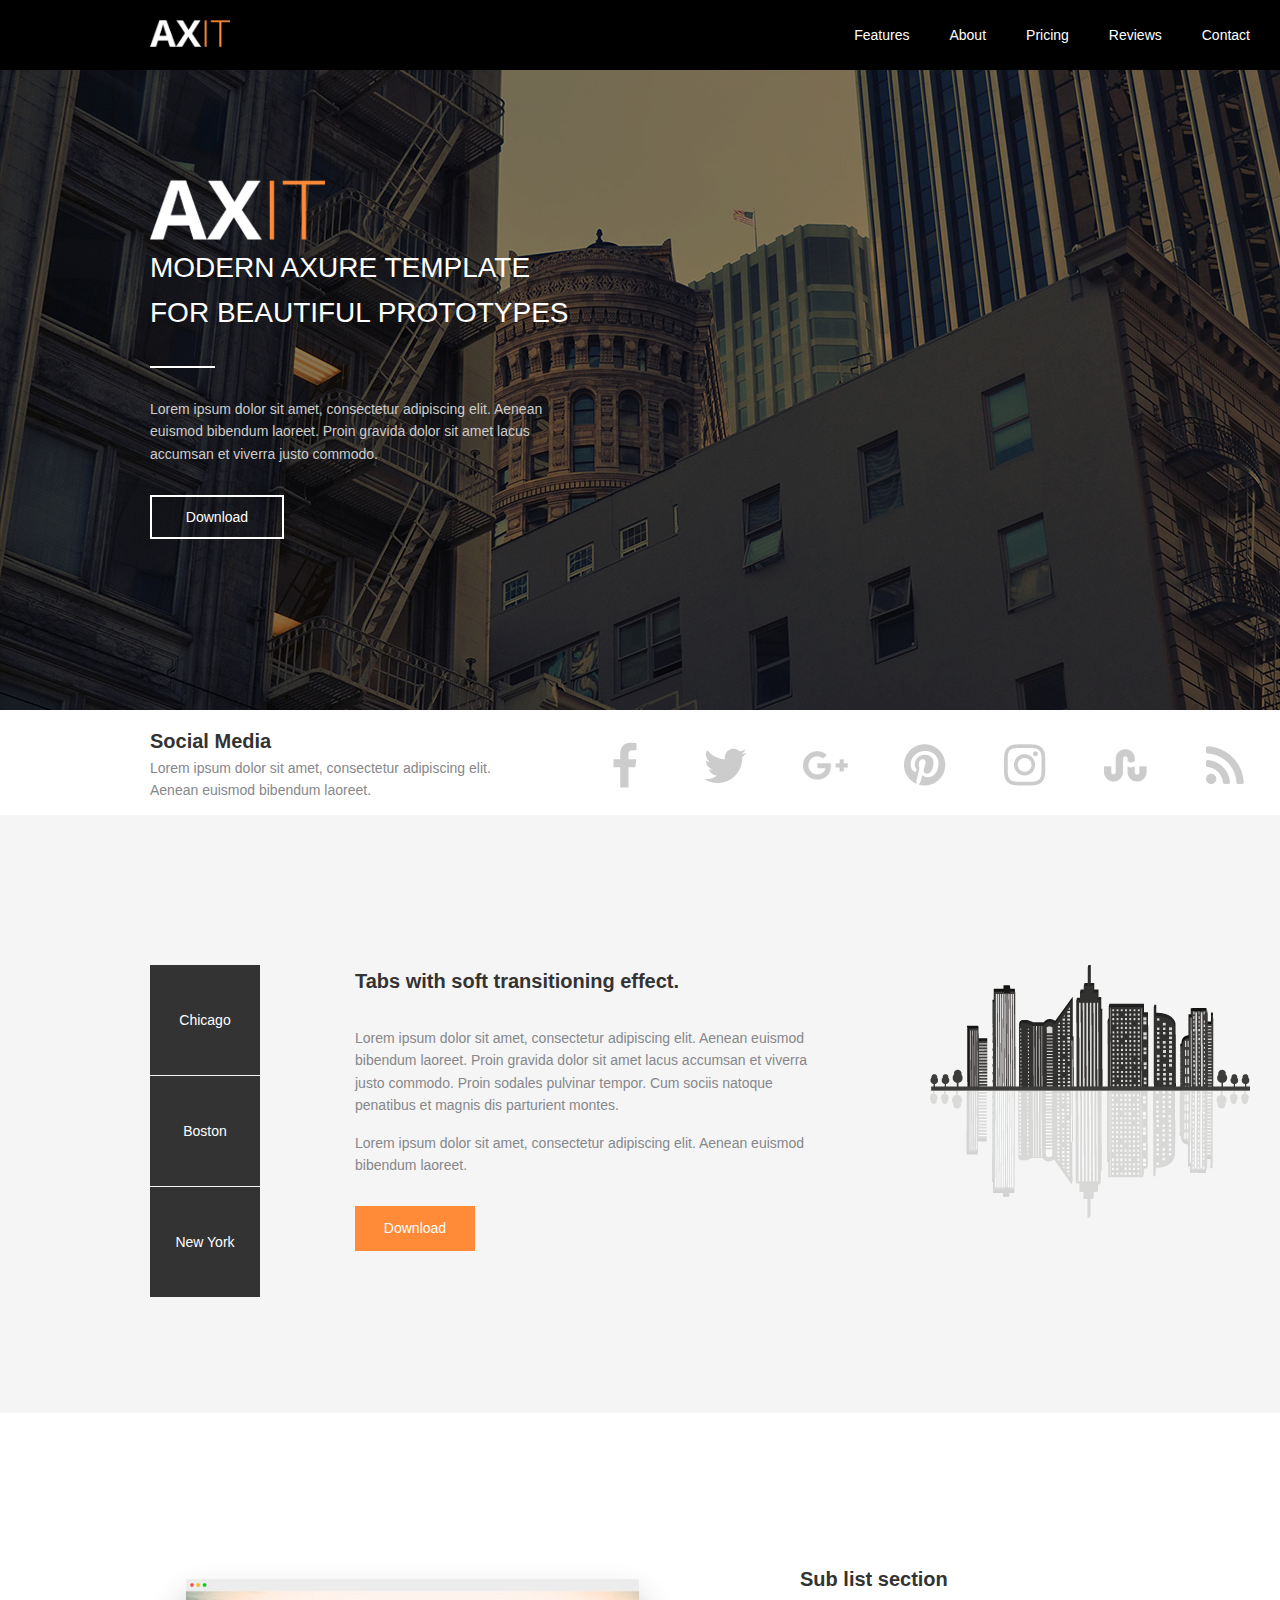
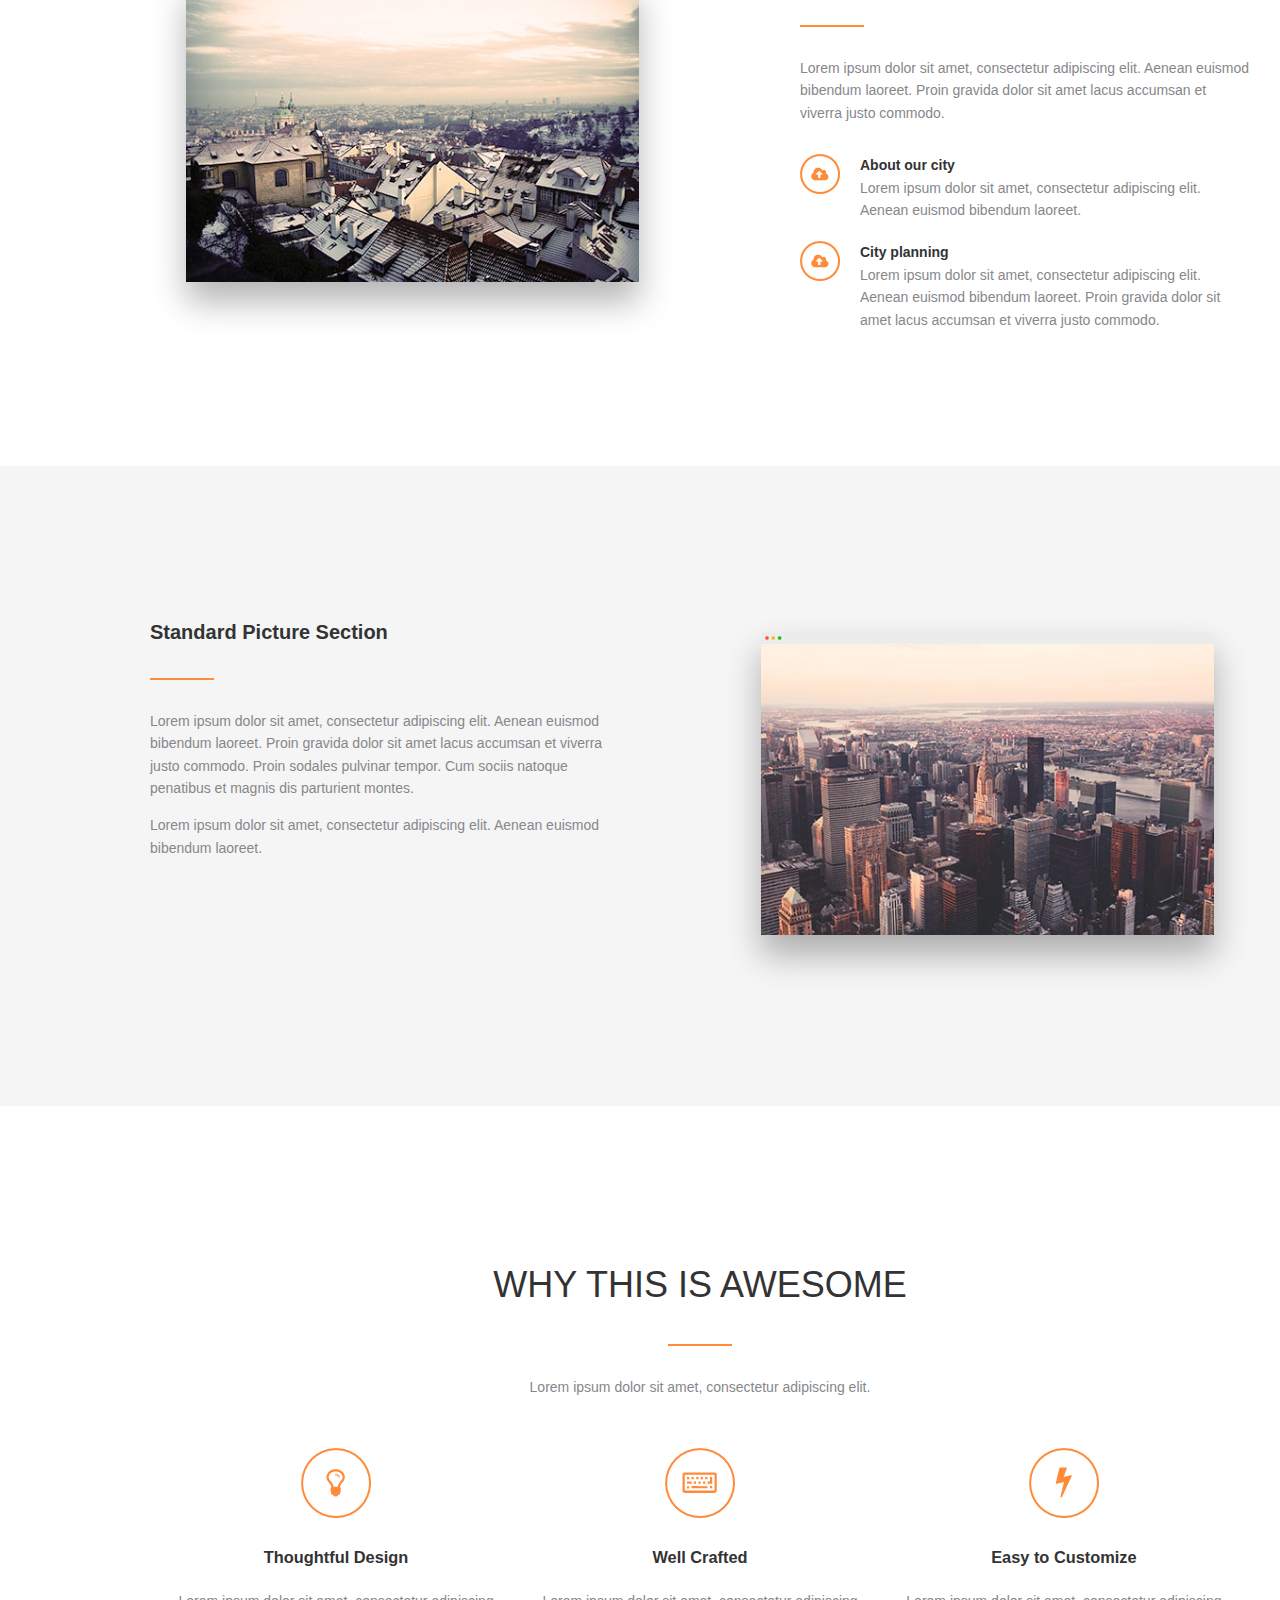
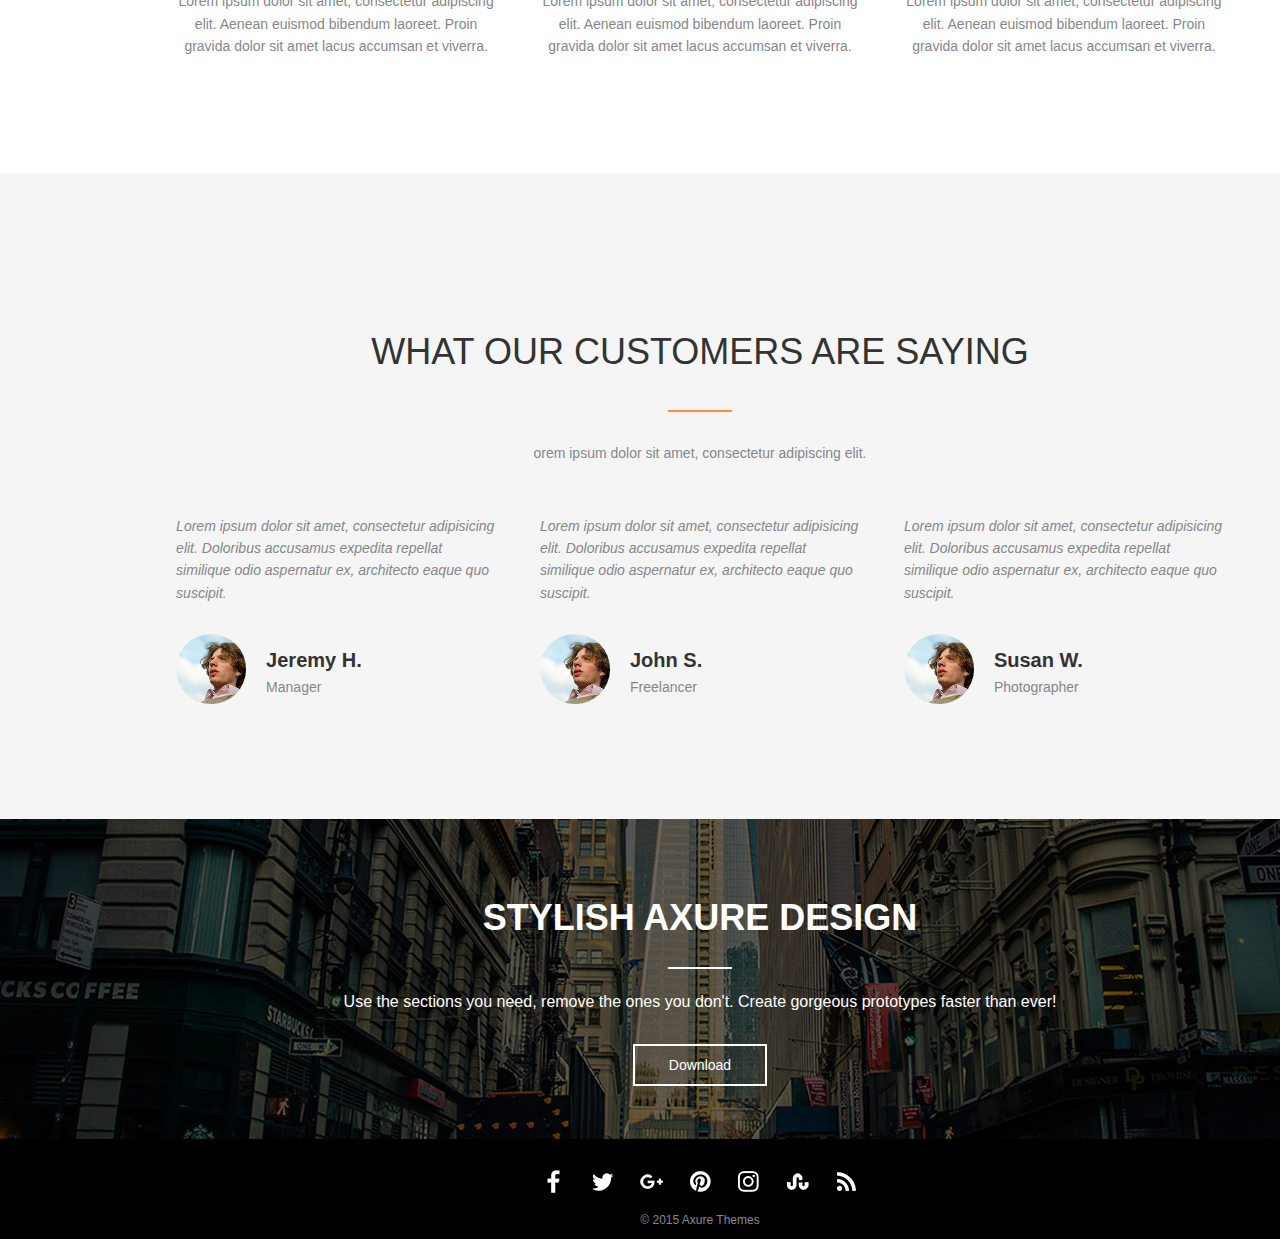
==== index.html @ 286c84bb "新增檔案" ====
<!DOCTYPE html>
<html>
<head>
	<meta charset="utf-8">
	<meta http-equiv="X-UA-Compatible" content="IE=edge">
	<title>MODERN AXURE TEMPLATE</title>
	<link rel="stylesheet" href="css/style.css">
</head>
<body>
	
	<div class="wrapper"><!-- 最外層包裝 開始 -->
		
		<!-- 天長條 -->
		<div class="top">
			<img src="img/logo.png" alt="">
			<ul>
				<li><a href="#">Features</a></li>
				<li><a href="#">About</a></li>
				<li><a href="#">Pricing</a></li>
				<li><a href="#">Reviews</a></li>
				<li><a href="#">Contact</a></li>
			</ul>
		</div>
		
		<!-- 主視覺大圖 -->
		<div class="header">
			<img src="img/logo.png" alt="">
			<h1>MODERN AXURE TEMPLATE<br>FOR BEAUTIFUL PROTOTYPES</h1>
			<span></span>
			<p>Lorem ipsum dolor sit amet, consectetur adipiscing elit. Aenean<br> euismod bibendum laoreet. Proin gravida dolor sit amet lacus<br> accumsan et viverra justo commodo.</p>
			<a href="#">Download</a>
		</div>
		
		<!-- 社群網站區塊 -->
		<div class="socialMedia">
			<ul>
				<li class="media1"><a href="#"></a></li>
				<li class="media2"><a href="#"></a></li>
				<li class="media3"><a href="#"></a></li>
				<li class="media4"><a href="#"></a></li>
				<li class="media5"><a href="#"></a></li>
				<li class="media6"><a href="#"></a></li>
				<li class="media7"><a href="#"></a></li>
			</ul>
			<h3>Social Media</h3>
			<p>Lorem ipsum dolor sit amet, consectetur adipiscing elit.<br> Aenean euismod bibendum laoreet.</p>
		</div>
		
		<!-- 內容區塊 1 -->
		<div class="area1">
			<ul>
				<li><a href="#">Chicago</a></li>
				<li><a href="#">Boston</a></li>
				<li><a href="#">New York</a></li>
			</ul>
			<div class="area1-text">
				<h3>Tabs with soft transitioning effect.</h3>
				<p>Lorem ipsum dolor sit amet, consectetur adipiscing elit. Aenean euismod bibendum laoreet. Proin gravida dolor sit amet lacus accumsan et viverra justo commodo. Proin sodales pulvinar tempor. Cum sociis natoque penatibus et magnis dis parturient montes.</p>
				<p>Lorem ipsum dolor sit amet, consectetur adipiscing elit. Aenean euismod bibendum laoreet.</p>
				<a href="#">Download</a>
			</div>
			<img src="img/city_img.png" alt="">
		</div>
		
		<!-- 內容區塊 2 -->
		<div class="area2">
			<img src="img/pic01.png" alt="">
			<div class="area2-text">
				<h3>Sub list section</h3>
				<span class="orangeLine"></span>
				<p>Lorem ipsum dolor sit amet, consectetur adipiscing elit. Aenean euismod bibendum laoreet. Proin gravida dolor sit amet lacus accumsan et viverra justo commodo.</p>
				<ul>
					<li>
						<h4>About our city</h4>
						<p>Lorem ipsum dolor sit amet, consectetur adipiscing elit. Aenean euismod bibendum laoreet.</p>
					</li>
					<li>
						<h4>City planning</h4>
						<p>Lorem ipsum dolor sit amet, consectetur adipiscing elit. Aenean euismod bibendum laoreet. Proin gravida dolor sit amet lacus accumsan et viverra justo commodo.</p>
					</li>
				</ul>
			</div>
		</div>

		<!-- 內容區塊 3 -->
		<div class="area3">
			<div class="area3-text">
				<h3>Standard Picture Section</h3>
				<span class="orangeLine"></span>
				<p>Lorem ipsum dolor sit amet, consectetur adipiscing elit. Aenean euismod bibendum laoreet. Proin gravida dolor sit amet lacus accumsan et viverra justo commodo. Proin sodales pulvinar tempor. Cum sociis natoque penatibus et magnis dis parturient montes.</p>
				<p>Lorem ipsum dolor sit amet, consectetur adipiscing elit. Aenean euismod bibendum laoreet.</p>
			</div>
			<img src="img/pic02.png" alt="">
		</div>

		<!-- 內容區塊 4 -->
		<div class="area4">
			<h2>WHY THIS IS AWESOME</h2>
			<span class="orangeLine"></span>
			<p>Lorem ipsum dolor sit amet, consectetur adipiscing elit.</p>
			<ul>
				<li>
					<img src="img/icon02.png" alt="">
					<h3>Thoughtful Design</h3>
					<p>Lorem ipsum dolor sit amet, consectetur adipiscing elit. Aenean euismod bibendum laoreet. Proin gravida dolor sit amet lacus accumsan et viverra.</p>
				</li>
				<li>
					<img src="img/icon03.png" alt="">
					<h3>Well Crafted</h3>
					<p>Lorem ipsum dolor sit amet, consectetur adipiscing elit. Aenean euismod bibendum laoreet. Proin gravida dolor sit amet lacus accumsan et viverra.</p>
				</li>
				<li>
					<img src="img/icon04.png" alt="">
					<h3>Easy to Customize</h3>
					<p>Lorem ipsum dolor sit amet, consectetur adipiscing elit. Aenean euismod bibendum laoreet. Proin gravida dolor sit amet lacus accumsan et viverra.</p>
				</li>
			</ul>
		</div>

		<!-- 內容區塊 5 -->
		<div class="area5">
			<h2>WHAT OUR CUSTOMERS ARE SAYING</h2>
			<span class="orangeLine"></span>
			<b>orem ipsum dolor sit amet, consectetur adipiscing elit.</b>
			<ul>
				<li>
					<p>Lorem ipsum dolor sit amet, consectetur adipisicing elit. Doloribus accusamus expedita repellat similique 
odio aspernatur ex, architecto eaque quo suscipit.</p>
					<img src="img/man.png" alt="">
					<h3>Jeremy H.</h3>
					<span>Manager</span>
				</li>
				<li>
					<p>Lorem ipsum dolor sit amet, consectetur adipisicing elit. Doloribus accusamus expedita repellat similique 
odio aspernatur ex, architecto eaque quo suscipit.</p>
					<img src="img/man.png" alt="">
					<h3>John S.</h3>
					<span>Freelancer</span>
				</li>
				<li>
					<p>Lorem ipsum dolor sit amet, consectetur adipisicing elit. Doloribus accusamus expedita repellat similique 
odio aspernatur ex, architecto eaque quo suscipit.</p>
					<img src="img/man.png" alt="">
					<h3>Susan W.</h3>
					<span>Photographer</span>
				</li>
			</ul>
		</div>

		<!-- 下方圖片背景區 -->
		<div class="down">
			<h2>STYLISH AXURE DESIGN</h2>
			<span></span>
			<p>Use the sections you need, remove the ones you don't.  Create gorgeous prototypes faster than ever!</p>
			<a href="#">Download</a>
		</div>

		<!-- 頁尾 -->
		<div class="footer">
			<ul>
				<li class="media1"><a href="#"></a></li>
				<li class="media2"><a href="#"></a></li>
				<li class="media3"><a href="#"></a></li>
				<li class="media4"><a href="#"></a></li>
				<li class="media5"><a href="#"></a></li>
				<li class="media6"><a href="#"></a></li>
				<li class="media7"><a href="#"></a></li>
			</ul>
			<p>© 2015 Axure Themes</p>
		</div>

	</div><!-- 最外層包裝 結束 -->

</body>
</html>
---- css/style.css ----
@import url('reset.css');

body{
	font-family: Arial;
	font-size: 14px;
	color: #86878b;
	line-height: 1.6;
	background-image: url(../img/html_bg.png);
}

a{
	text-decoration: none;
}

.orangeLine{
	display: block;
	width: 64px;
	height: 2px;
	background-color: #ff8b38;
}

.wrapper{
	width: 1400px;
	margin-left: auto;
	margin-right: auto;
	background-color: #fff;
}

/*------------- 天長條 --------------*/
.top{
	background-color: #000;
	height: 70px;
}

.top img{
	width: 80px;
	float: left;

	margin-top: 20px;
	margin-left: 150px;
}

.top ul{
	float: right;
	margin-right: 130px;
}

.top li{
	float: left;
}

.top li a{
	color: white;
	display: block;
	line-height: 70px;
	padding: 0 20px;
}

.top li a:hover{
	color: #ff8b38;
}

/*------------- 主視覺大圖 --------------*/
.header{
	background-image: url(../img/main_bg.png);
	height: 640px;
}

.header img{
	margin-top: 110px;
	margin-left: 150px;
}

.header h1{
	color: white;
	margin-left: 150px;
	font-weight: normal;
}

.header span{
	display: block;
	width: 65px;
	height: 2px;
	background-color: #fff;
	margin-left: 150px;

	margin-top: 30px;
	margin-bottom: 30px;
}

.header p{
	color: #ccc;
	margin-left: 150px;
	margin-bottom: 30px;
}

.header a{
	display: block;
	margin-left: 150px;
	line-height: 40px;
	width: 130px;
	color: white;
	text-align: center;
	border: 2px solid white;
}

.header a:hover{
	background-color: #fff;
	color: #000;
}

/*------------- 社群網站區塊 --------------*/
.socialMedia{
	height: 105px;
	padding: 0 150px;
}

.socialMedia h3{
	font-size: 20px;
	color: #333;
	padding-top: 15px;
}

.socialMedia p{}

.socialMedia ul{
	float: right;
	padding-top: 30px;
}

.socialMedia li{
	float: left;
	margin-left: 50px;
}

.socialMedia a{
	display: block;
	width: 50px;
	height: 50px;
	background-image: url(../img/social_media_icons_big.png);
}

.socialMedia .media1 a{ background-position: 0 0; }
.socialMedia .media2 a{ background-position: 0 -50px; }
.socialMedia .media3 a{ background-position: 0 -100px; }
.socialMedia .media4 a{ background-position: 0 -150px; }
.socialMedia .media5 a{ background-position: 0 -200px; }
.socialMedia .media6 a{ background-position: 0 -250px; }
.socialMedia .media7 a{ background-position: 0 -300px; }

.socialMedia .media1 a:hover{ background-position: -50px 0; }
.socialMedia .media2 a:hover{ background-position: -50px -50px; }
.socialMedia .media3 a:hover{ background-position: -50px -100px; }
.socialMedia .media4 a:hover{ background-position: -50px -150px; }
.socialMedia .media5 a:hover{ background-position: -50px -200px; }
.socialMedia .media6 a:hover{ background-position: -50px -250px; }
.socialMedia .media7 a:hover{ background-position: -50px -300px; }

/*------------- 內容區塊 1 --------------*/
.area1{
	background-color: #f5f5f5;
	padding-top: 150px;
	padding-bottom: 115px;
	padding-left: 150px;
	padding-right: 150px;

	overflow: hidden;
}

.area1 ul{
	float: left;
}

.area1 li{
	margin-bottom: 1px;
}

.area1 li a{
	display: block;
	width: 110px;
	height: 110px;
	background-color: #333;
	color: white;
	text-align: center;
	line-height: 110px;
}

.area1 li a:hover{
	background-color: #ff8b38;
}

.area1-text{
	float: left;
	width: 480px;
	margin-left: 95px;
}

.area1-text h3{
	color: #333;
	font-size: 20px;
	margin-bottom: 30px;
}

.area1-text p{
	margin-bottom: 15px;
}

.area1-text a{
	display: block;
	width: 120px;
	height: 45px;
	background-color: #ff8b38;
	color: white;
	text-align: center;
	line-height: 45px;

	margin-top: 30px;
}

.area1-text a:hover{
	background-color: #333;
}

.area1 img{
	float: right;
}

/*------------- 內容區塊 2 --------------*/
.area2{
	padding-top: 150px;
	padding-bottom: 115px;
	padding-left: 150px;
	padding-right: 150px;

	overflow: hidden;
}

.area2 img{
	float: left;
}

.area2-text{
	float: right;
	width: 450px;
}

.area2-text h3{
	color: #333;
	font-size: 20px;
	margin-bottom: 30px;
}

.area2-text p{
	margin-top: 30px;
}

.area2-text ul{
	padding-top: 30px;
}

.area2-text li{
	background-image: url(../img/icon01.png);
	background-repeat: no-repeat;
	padding-left: 60px;
	padding-bottom: 20px;
}

.area2-text h4{
	color: #333;
}

.area2-text li p{
	margin-top: 0;
}

/*------------- 內容區塊 3 --------------*/
.area3{
	background-color: #f5f5f5;
	padding-top: 150px;
	padding-bottom: 115px;
	padding-left: 150px;
	padding-right: 150px;

	overflow: hidden;
}

.area3-text{
	float: left;
	width: 480px;
}

.area3-text h3{
	font-size: 20px;
	color: #333;
	margin-bottom: 30px;
}

.area3-text span{
	margin-bottom: 30px;
}

.area3-text p{
	padding-bottom: 15px;
}

.area3 img{
	float: right;
}

/*------------- 內容區塊 4 --------------*/
.area4{
	padding-top: 150px;
	padding-bottom: 115px;
	padding-left: 150px;
	padding-right: 150px;

	overflow: hidden;
}

.area4 h2{
	text-align: center;
	font-size: 36px;
	font-weight: normal;
	color: #333;
}

.area4 span{
	margin: 30px auto;
}

.area4 p{
	text-align: center;
}

.area4 ul{
	text-align: center;
	padding-top: 50px;
}

.area4 li{
	width: 320px;
	display: inline-block;
	margin: 0 20px;
}

.area4 img{
	margin-bottom: 20px;
}

.area4 h3{
	color: #333;
	margin-bottom: 20px;
}

.area4 p{}

/*------------- 內容區塊 5 --------------*/
.area5{
	background-color: #f5f5f5;
	padding-top: 150px;
	padding-bottom: 115px;
	padding-left: 150px;
	padding-right: 150px;

	overflow: hidden;
}

.area5 h2{
	text-align: center;
	font-size: 36px;
	font-weight: normal;
	color: #333;
}

.area5 .orangeLine{
	margin: 30px auto;
}

.area5 b{
	display: block;
	text-align: center;
	font-weight: normal;
}

.area5 ul{
	text-align: center;
	padding-top: 50px;
}

.area5 li{
	width: 320px;
	display: inline-block;
	margin: 0 20px;
}

.area5 li p{
	text-align: left;
	font-style: italic;
	padding-bottom: 30px;
}

.area5 li img{
	float: left;
	margin-right: 20px;
}

.area5 li h3{
	text-align: left;
	font-size: 20px;
	font-weight: bold;
	color: #333;
	padding-top: 10px;
}

.area5 li span{
	display: block;
	text-align: left;
}

/*------------- 下方圖片背景區 --------------*/
.down{
	background-image: url(../img/down_bg.png);
	height: 320px;
	padding-top: 70px;
	box-sizing: border-box;
}

.down h2{
	font-size: 36px;
	color: white;
	text-align: center;
}

.down span{
	display: block;
	width: 64px;
	height: 2px;
	background-color: #fff;

	margin: 20px auto;
}

.down p{
	font-size: 16px;
	color: white;
	text-align: center;
	padding-bottom: 30px;
}

.down a{
	display: block;
	width: 130px;
	height: 38px;
	border: 2px solid white;
	text-align: center;
	line-height: 38px;
	color: white;
	margin: 0 auto;
}

.down a:hover{
	background-color: #fff;
	color: #333;
}

/*------------- 頁尾 --------------*/
.footer{
	height: 100px;
	background-color: #000;
	box-sizing: border-box;
	padding-top: 30px;
}

.footer ul{
	text-align: center;
	padding-bottom: 10px;
}

.footer li{
	display: inline-block;
	margin: 0 10px;
}

.footer a{
	display: block;
	width: 25px;
	height: 25px;
	background-image: url(../img/social_media_icons_small.png);
}

.footer .media1 a{ background-position: 0 0; }
.footer .media2 a{ background-position: 0 -25px; }
.footer .media3 a{ background-position: 0 -50px; }
.footer .media4 a{ background-position: 0 -75px; }
.footer .media5 a{ background-position: 0 -100px; }
.footer .media6 a{ background-position: 0 -125px; }
.footer .media7 a{ background-position: 0 -150px; }

.footer .media1 a:hover{ background-position: -25px 0; }
.footer .media2 a:hover{ background-position: -25px -25px; }
.footer .media3 a:hover{ background-position: -25px -50px; }
.footer .media4 a:hover{ background-position: -25px -75px; }
.footer .media5 a:hover{ background-position: -25px -100px; }
.footer .media6 a:hover{ background-position: -25px -125px; }
.footer .media7 a:hover{ background-position: -25px -150px; }

.footer p{
	text-align: center;
	font-size: 12px;
}
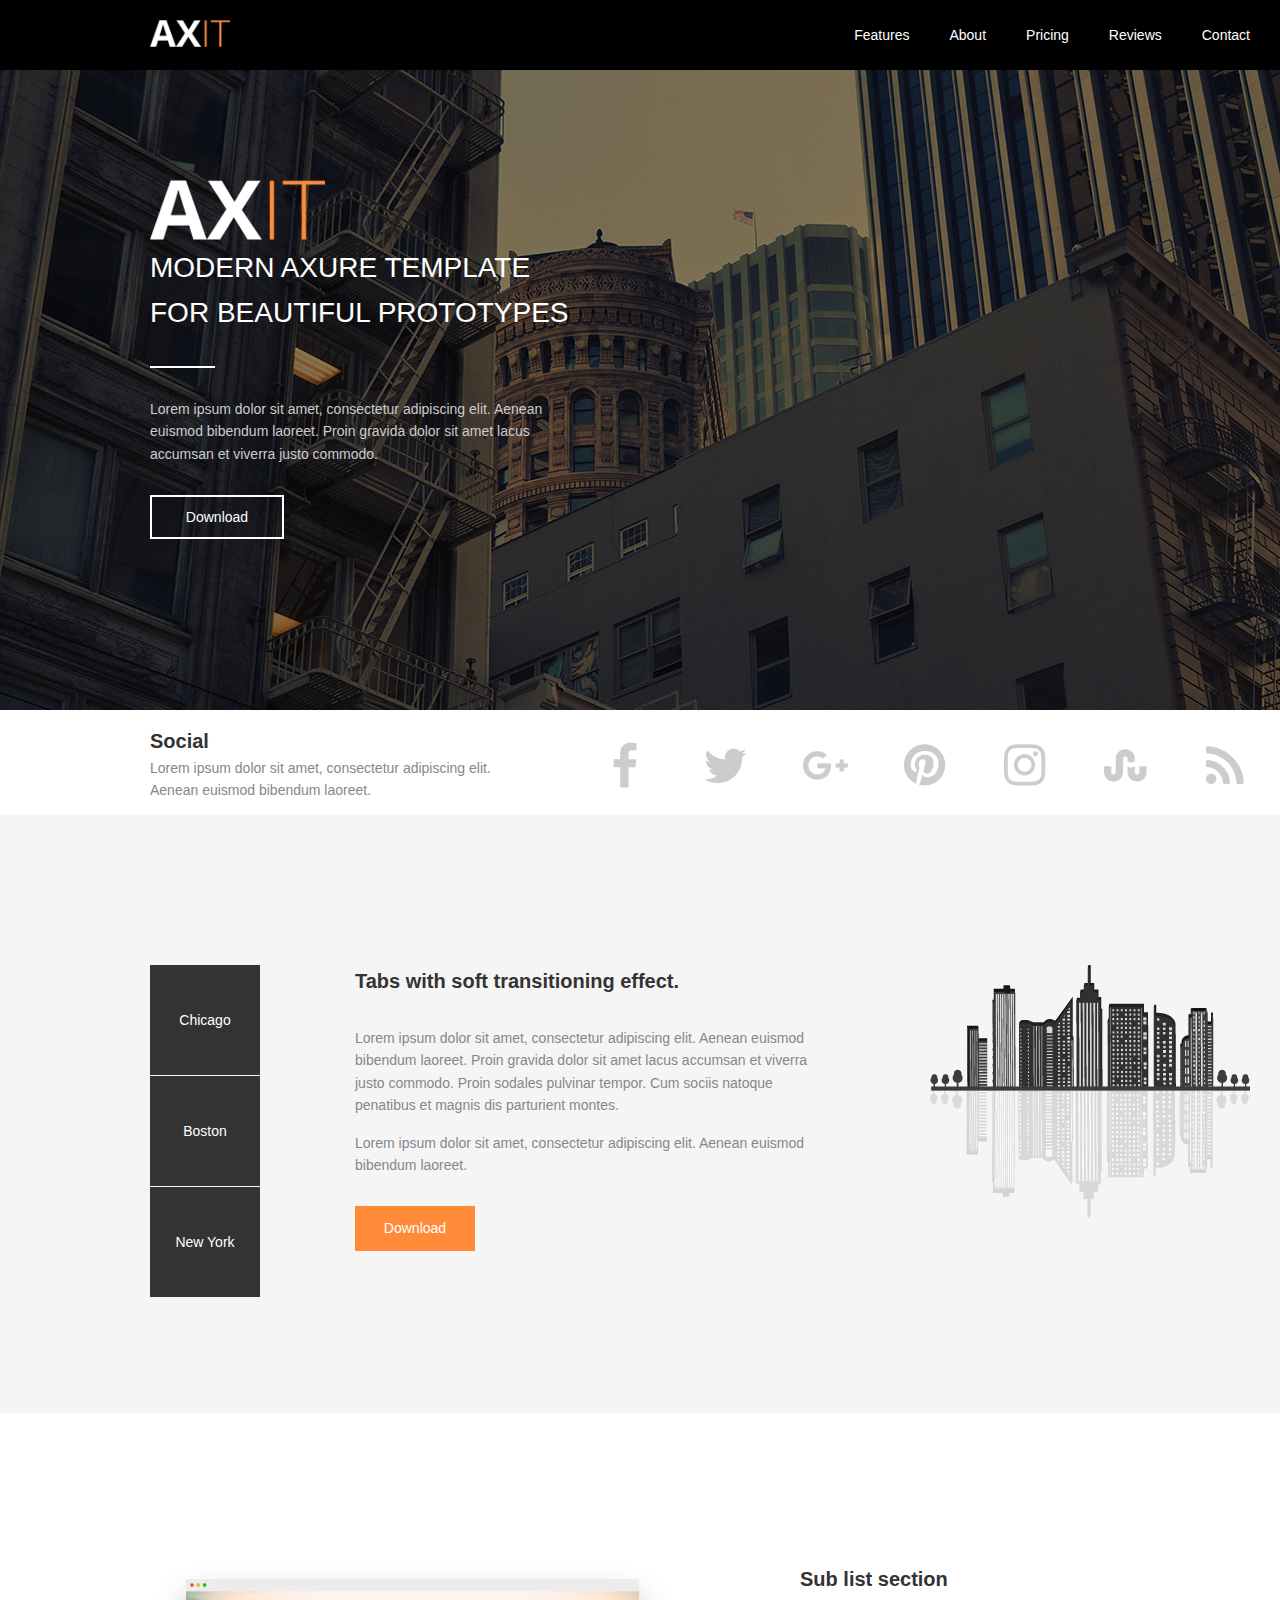
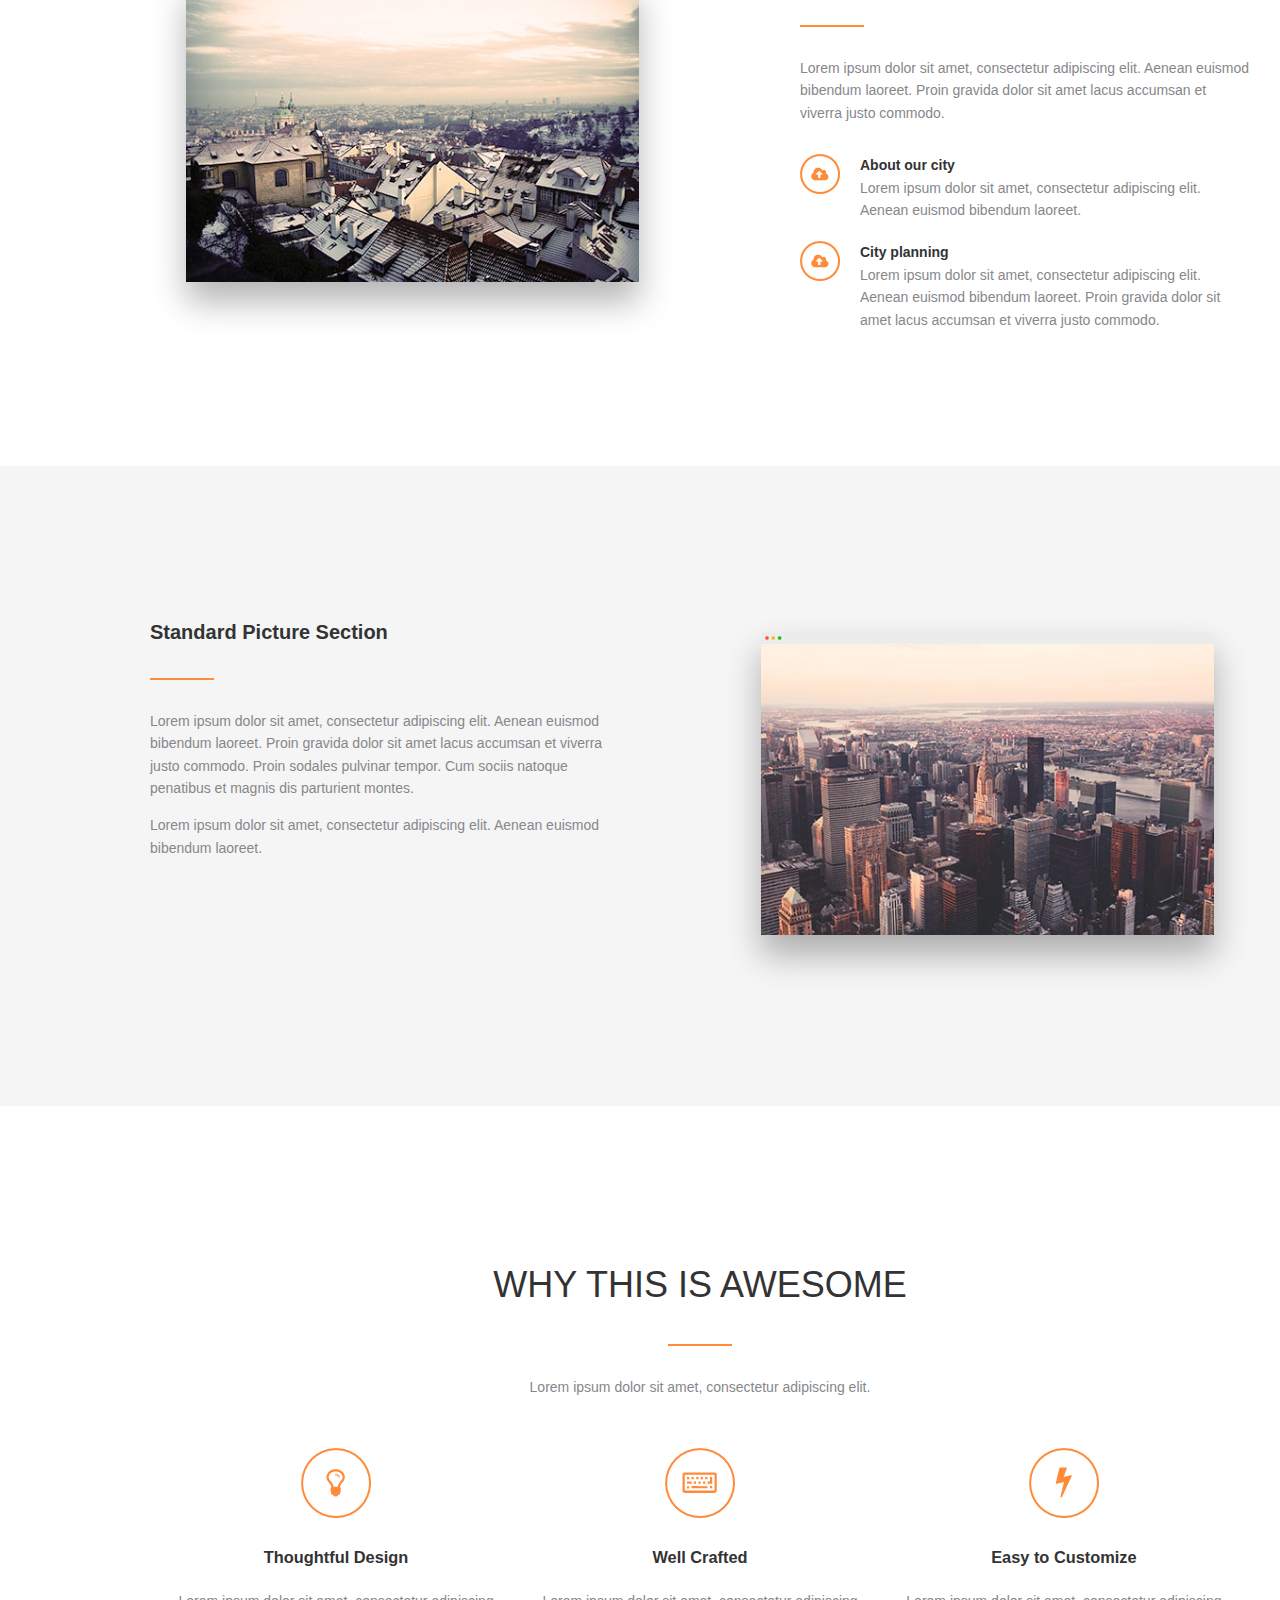
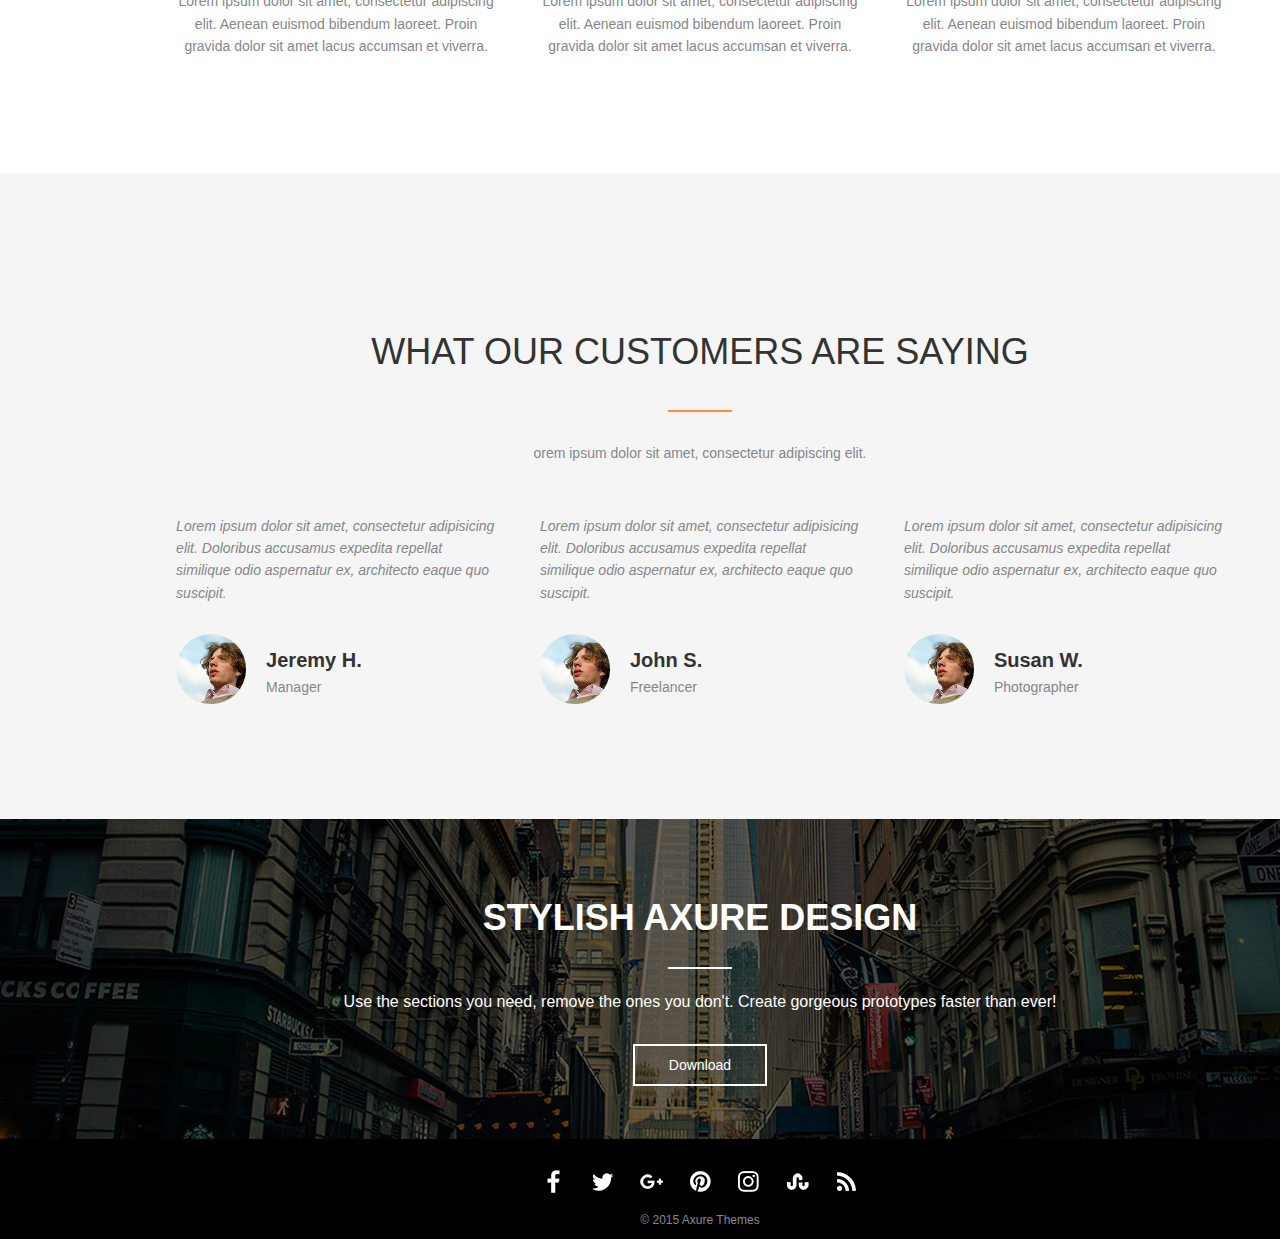
==== commit b00eba45: "1" ====
--- a/index.html
+++ b/index.html
@@ -42,7 +42,7 @@
 				<li class="media6"><a href="#"></a></li>
 				<li class="media7"><a href="#"></a></li>
 			</ul>
-			<h3>Social Media</h3>
+			<h3>Social</h3>
 			<p>Lorem ipsum dolor sit amet, consectetur adipiscing elit.<br> Aenean euismod bibendum laoreet.</p>
 		</div>
 		
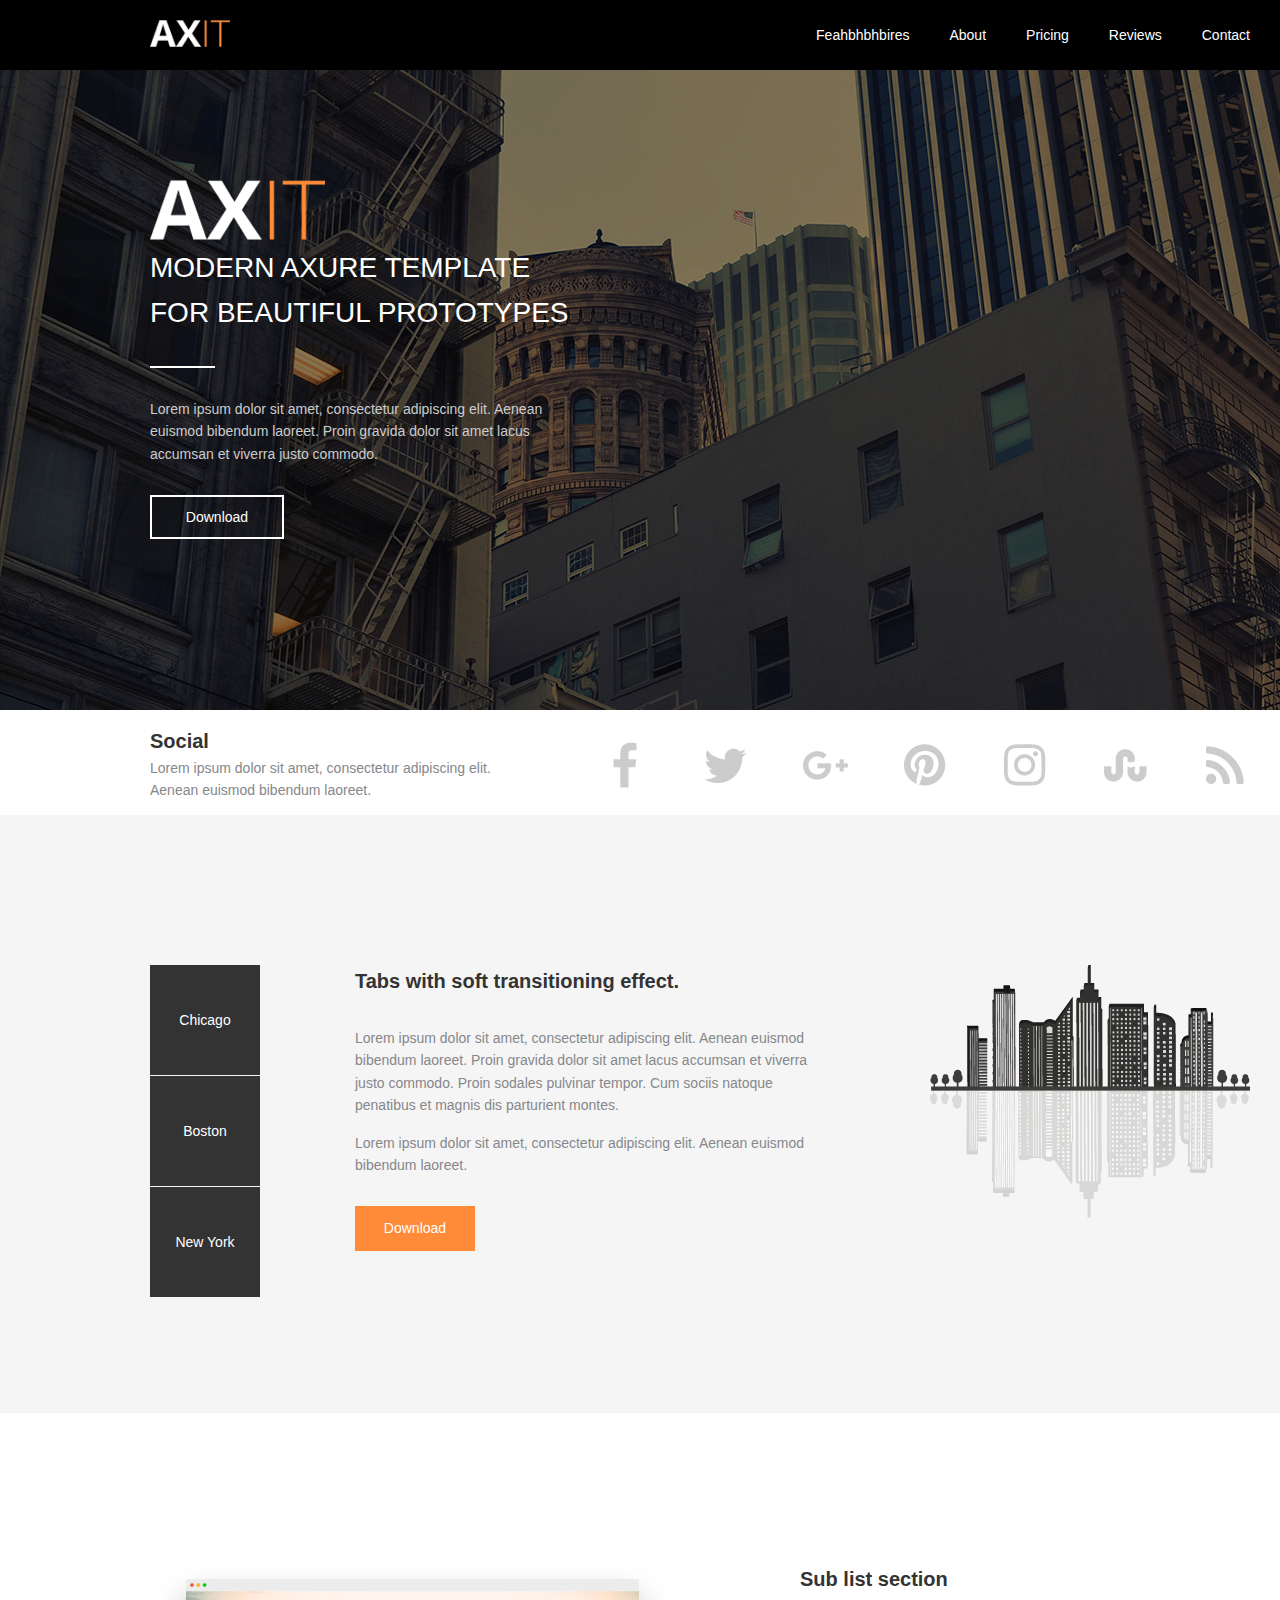
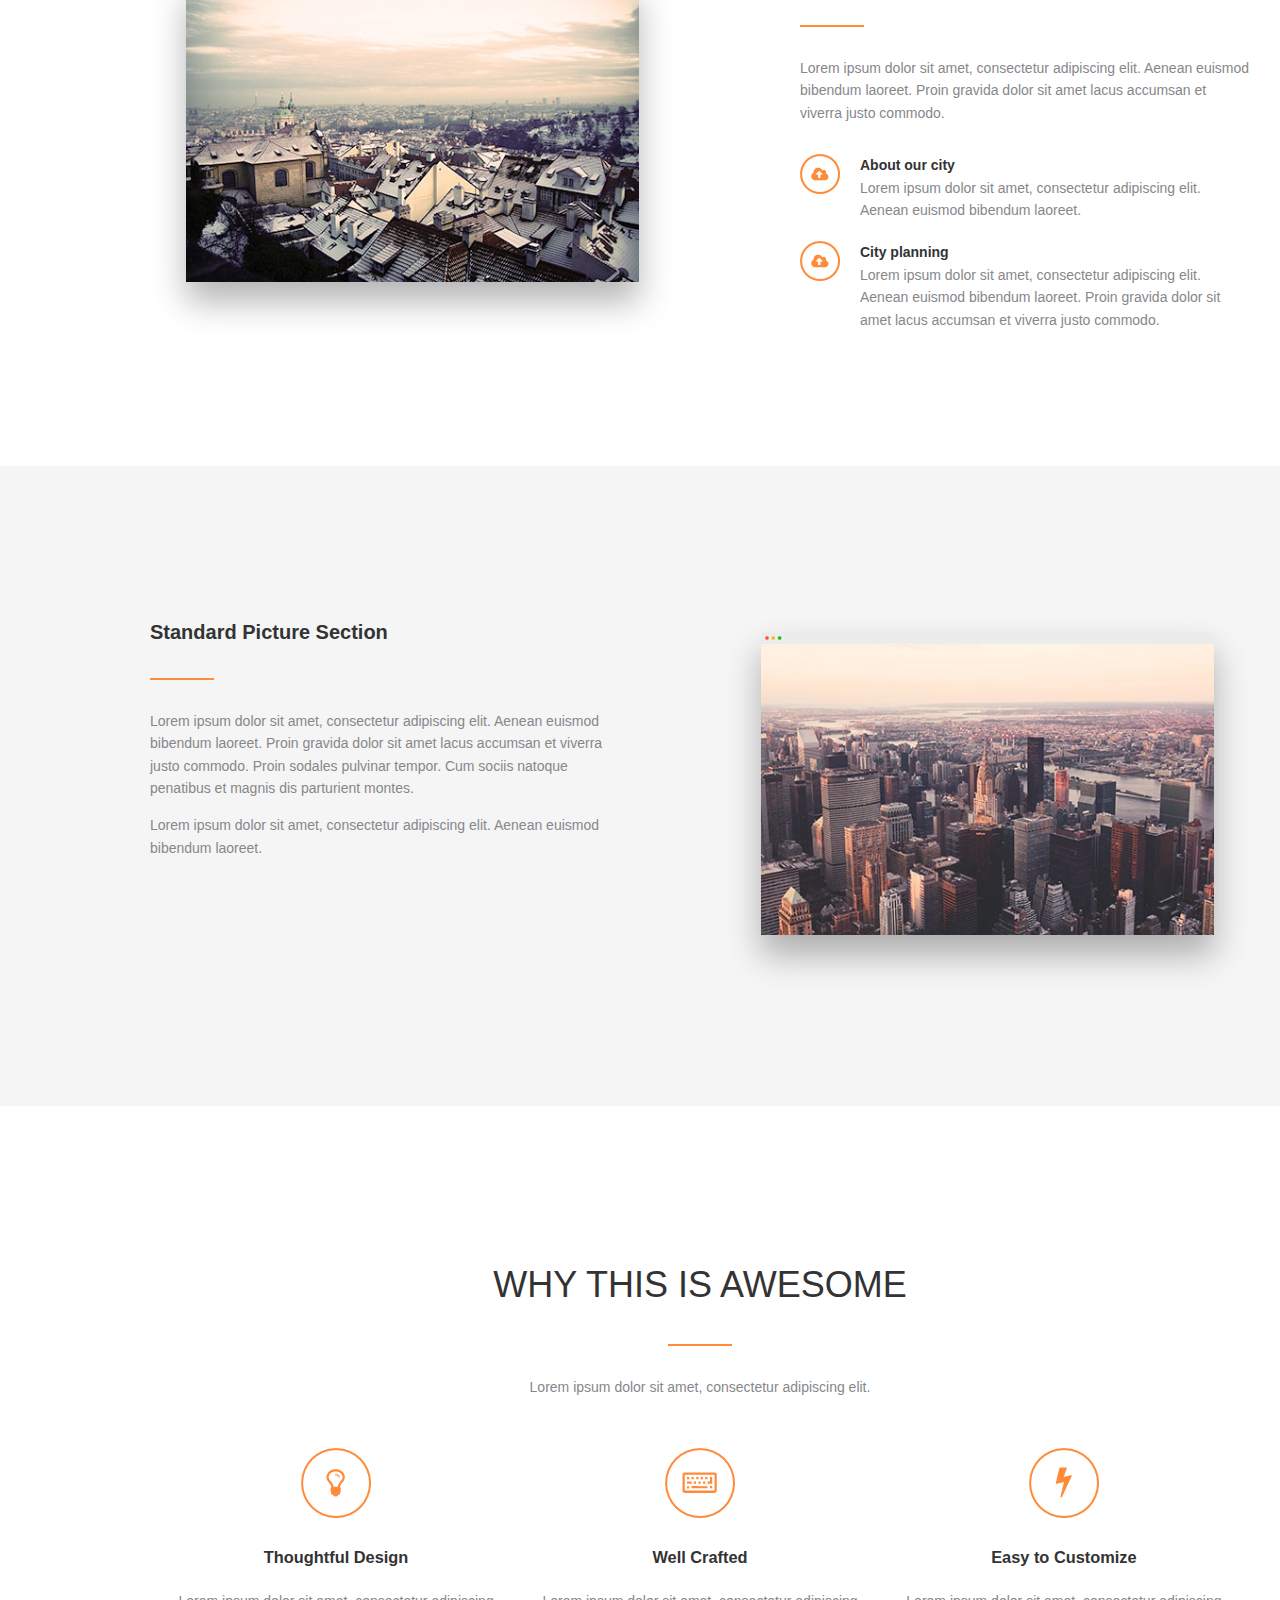
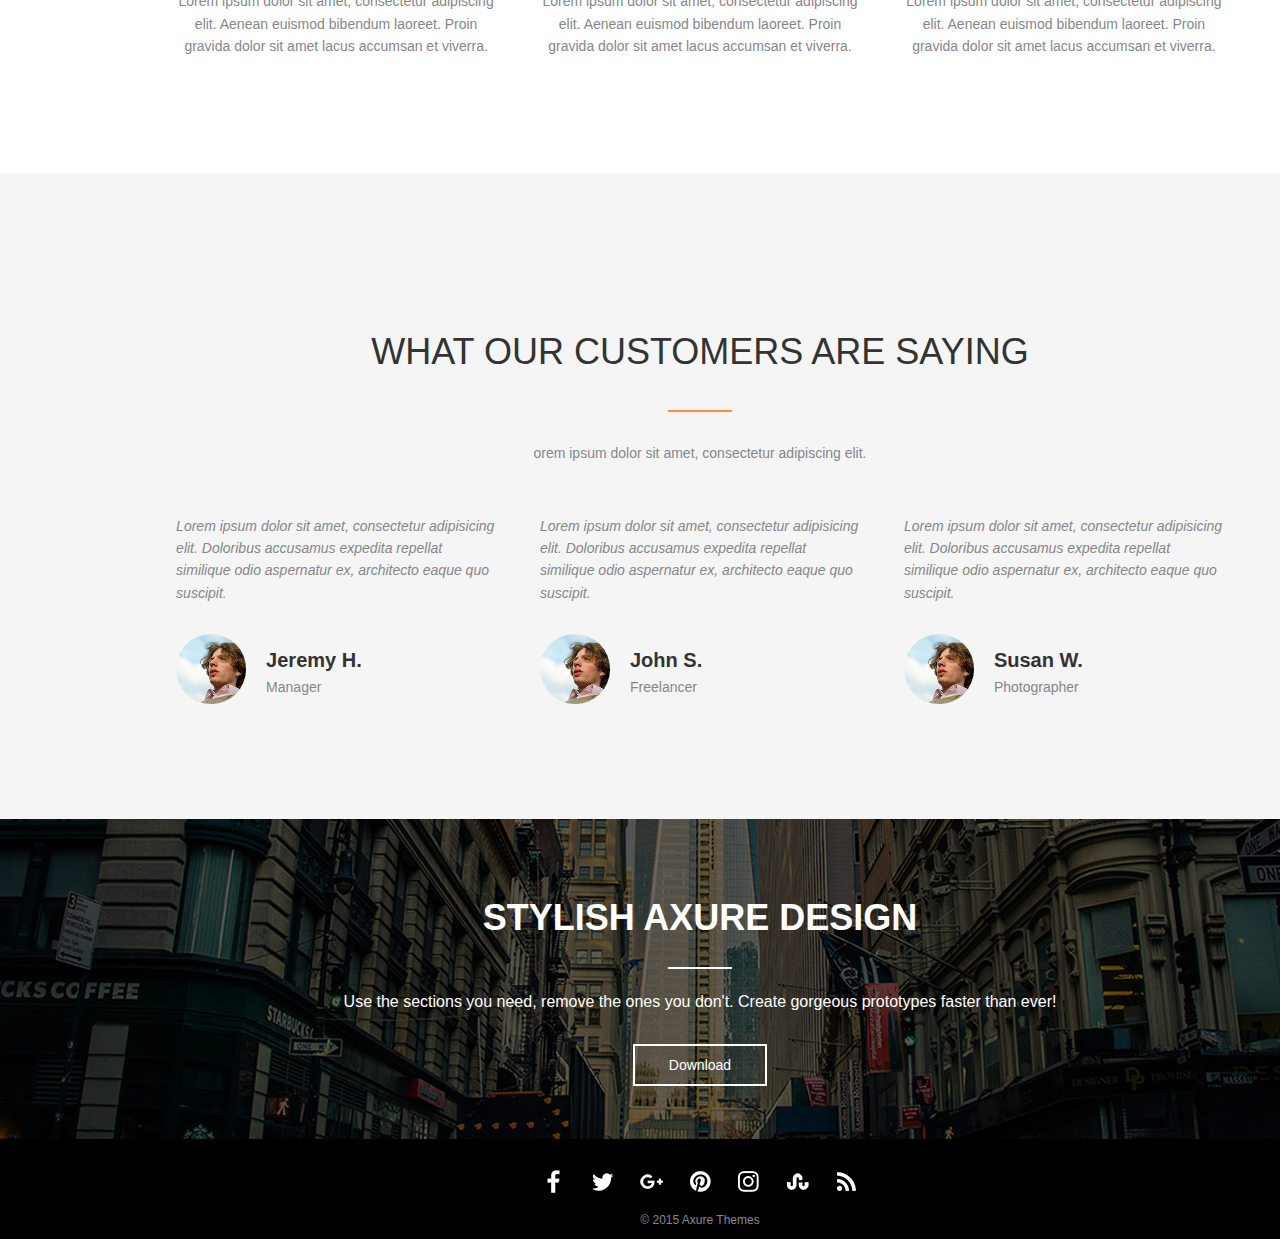
==== commit ede90736: "2" ====
--- a/index.html
+++ b/index.html
@@ -14,7 +14,7 @@
 		<div class="top">
 			<img src="img/logo.png" alt="">
 			<ul>
-				<li><a href="#">Features</a></li>
+				<li><a href="#">Feahbhbhbires</a></li>
 				<li><a href="#">About</a></li>
 				<li><a href="#">Pricing</a></li>
 				<li><a href="#">Reviews</a></li>
